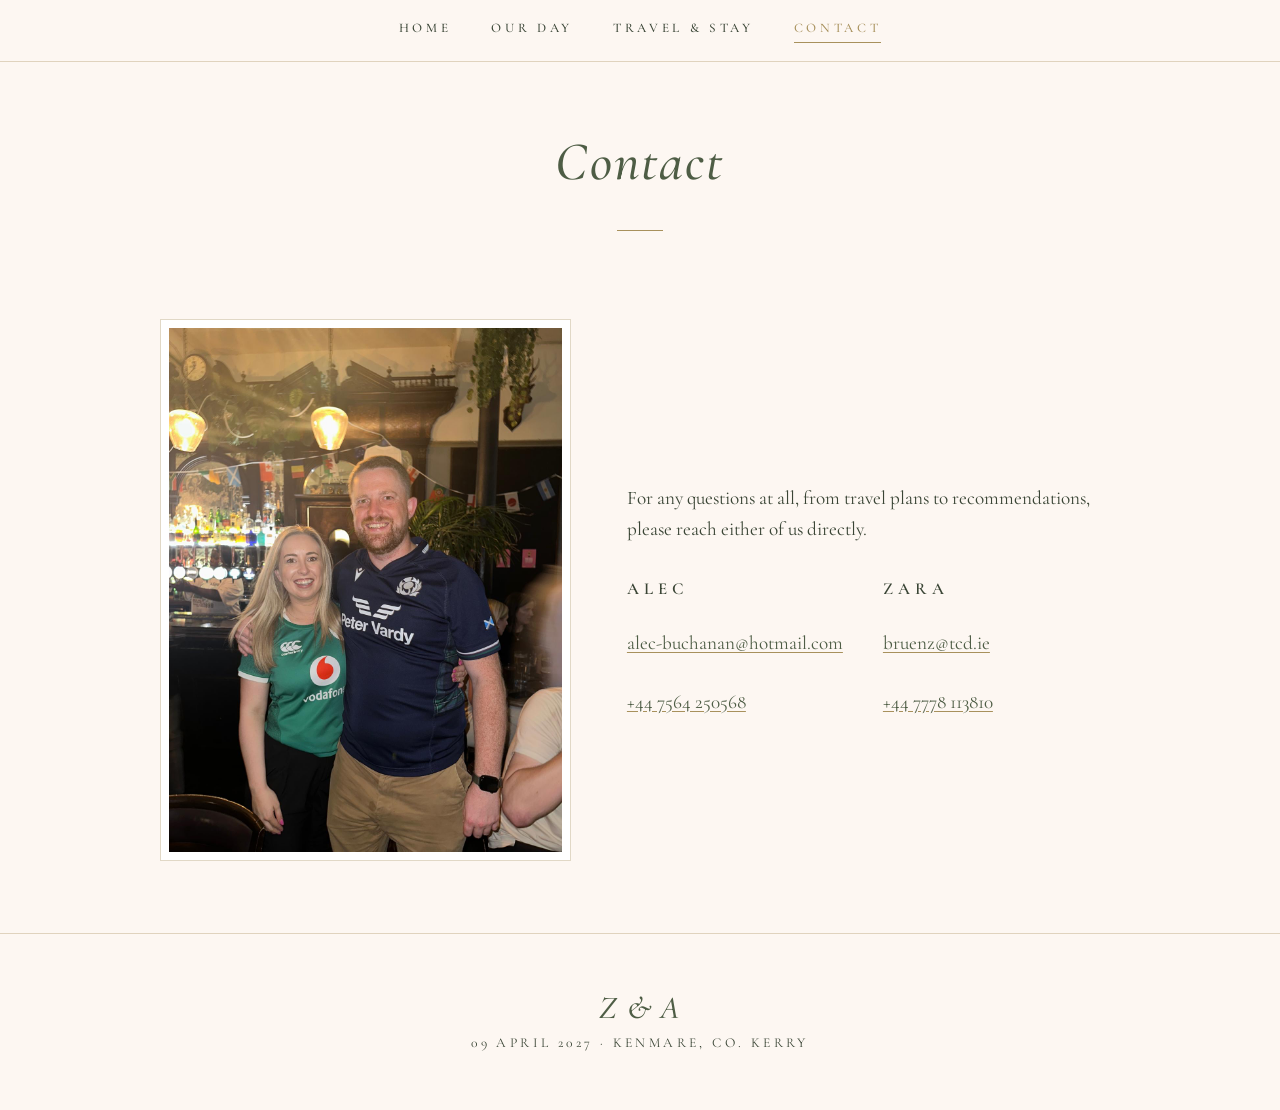
==== contact.html @ 66eda4f2 "Redesign as multi-page site with photos and updated content Separate tabs for Home, Our Day, Travel " ====
<!DOCTYPE html>
<html lang="en-GB">
<head>
  <meta charset="UTF-8">
  <meta name="viewport" content="width=device-width, initial-scale=1.0">
  <title>Contact — Zara &amp; Alec</title>
  <link rel="preconnect" href="https://fonts.googleapis.com">
  <link rel="preconnect" href="https://fonts.gstatic.com" crossorigin>
  <link href="https://fonts.googleapis.com/css2?family=Cormorant+Garamond:ital,wght@0,400;0,500;0,600;1,400;1,500&display=swap" rel="stylesheet">
  <link rel="stylesheet" href="css/styles.css">
</head>
<body>

  <nav class="site-nav">
    <a href="index.html">Home</a>
    <a href="our-day.html">Our Day</a>
    <a href="travel.html">Travel &amp; Stay</a>
    <a href="contact.html" class="active">Contact</a>
  </nav>

  <header class="page-head">
    <h1>Contact</h1>
  </header>

  <main>
    <section class="section">
      <div class="media-row">
        <figure class="media-photo">
          <img src="assets/photos/rugby-day.jpg" alt="Zara in an Ireland rugby shirt and Alec in a Scotland one, in a pub">
        </figure>
        <div class="media-text">
          <p>
            For any questions at all, from travel plans to recommendations,
            please reach either of us directly.
          </p>
          <div class="contacts">
            <div class="contact-card">
              <h3>Alec</h3>
              <p><a class="inline-link" href="mailto:alec-buchanan@hotmail.com">alec-buchanan@hotmail.com</a></p>
              <p><a class="inline-link" href="tel:+447564250568">+44 7564 250568</a></p>
            </div>
            <div class="contact-card">
              <h3>Zara</h3>
              <p><a class="inline-link" href="mailto:bruenz@tcd.ie">bruenz@tcd.ie</a></p>
              <p><a class="inline-link" href="tel:+447778113810">+44 7778 113810</a></p>
            </div>
          </div>
        </div>
      </div>
    </section>
  </main>

  <footer class="site-footer">
    <p class="names small">Z <span class="amp">&amp;</span> A</p>
    <p>09 April 2027 · Kenmare, Co. Kerry</p>
  </footer>

</body>
</html>
---- css/styles.css ----
:root {
  --cream: #fdf7f2;
  --cream-deep: #f5ede3;
  --ink: #3a4535;
  --forest: #4e5d45;
  --sage: #8a9a73;
  --gold: #a8915c;
  --river: #8fa9b4;
}

* {
  margin: 0;
  padding: 0;
  box-sizing: border-box;
}

html {
  scroll-behavior: smooth;
}

body {
  background: var(--cream);
  color: var(--ink);
  font-family: "Cormorant Garamond", Georgia, serif;
  font-size: 1.2rem;
  line-height: 1.65;
  -webkit-font-smoothing: antialiased;
}

/* Navigation */
.site-nav {
  position: sticky;
  top: 0;
  z-index: 10;
  display: flex;
  justify-content: center;
  gap: 2.5rem;
  padding: 1.1rem 1rem;
  background: color-mix(in srgb, var(--cream) 92%, transparent);
  backdrop-filter: blur(6px);
  border-bottom: 1px solid color-mix(in srgb, var(--gold) 35%, transparent);
}

.site-nav a {
  color: var(--ink);
  text-decoration: none;
  text-transform: uppercase;
  letter-spacing: 0.28em;
  font-size: 0.82rem;
  font-weight: 500;
}

.site-nav a:hover {
  color: var(--gold);
}

.site-nav a.active {
  color: var(--gold);
  border-bottom: 1px solid var(--gold);
  padding-bottom: 0.2rem;
}

/* Sub-page header */
.page-head {
  text-align: center;
  padding: 3.5rem 1.5rem 1rem;
}

.page-head h1 {
  font-family: "Cormorant Garamond", Georgia, serif;
  font-style: italic;
  font-weight: 500;
  font-size: clamp(2.3rem, 6vw, 3.4rem);
  letter-spacing: 0.04em;
  color: var(--forest);
}

.page-head h1::after {
  content: "";
  display: block;
  width: 46px;
  height: 1px;
  background: var(--gold);
  margin: 1.4rem auto 0;
}

/* Hero */
.hero {
  text-align: center;
  padding: 4rem 1.5rem 4.5rem;
  max-width: 1080px;
  margin: 0 auto;
}

.hero-split {
  display: grid;
  grid-template-columns: minmax(0, 1fr) minmax(0, 1fr);
  align-items: center;
  gap: 3.5rem;
}

.hero-art img {
  width: 100%;
  max-width: 520px;
  height: auto;
  display: block;
  margin: 0 auto;
}

@media (max-width: 760px) {
  .hero-split {
    grid-template-columns: 1fr;
    gap: 2.5rem;
  }

  .hero-art {
    order: -1;
  }
}

.names {
  font-family: "Cormorant Garamond", Georgia, serif;
  font-style: italic;
  font-weight: 500;
  font-size: clamp(2.9rem, 8vw, 4.8rem);
  letter-spacing: 0.04em;
  color: var(--forest);
  margin: 1.2rem 0 0.4rem;
  line-height: 1.15;
}

.names.small {
  font-size: 2rem;
  margin: 0 0 0.3rem;
}

.subline {
  font-style: italic;
  letter-spacing: 0.32em;
  color: var(--gold);
  font-size: 1.05rem;
  margin-bottom: 1.8rem;
}

.rule {
  width: 46px;
  height: 1px;
  background: var(--gold);
  margin: 1.6rem auto;
}

.venue-line {
  text-transform: uppercase;
  letter-spacing: 0.3em;
  font-size: 1rem;
  font-weight: 500;
}

.date-line {
  text-transform: uppercase;
  letter-spacing: 0.4em;
  font-size: clamp(1.4rem, 4vw, 1.9rem);
  font-weight: 600;
}

.countdown {
  font-style: italic;
  color: var(--gold);
  letter-spacing: 0.18em;
  margin-top: 1.2rem;
  font-size: 1.05rem;
}

/* Sections */
.section {
  padding: 4.5rem 1.5rem;
  text-align: center;
}

.section.alt {
  background: var(--cream-deep);
}

.section h2 {
  text-transform: uppercase;
  letter-spacing: 0.4em;
  font-size: 1.35rem;
  font-weight: 600;
  margin-bottom: 0.6rem;
}

.section h2::after {
  content: "";
  display: block;
  width: 46px;
  height: 1px;
  background: var(--gold);
  margin: 1.1rem auto 0;
}

.section h3 {
  text-transform: uppercase;
  letter-spacing: 0.3em;
  font-size: 1.05rem;
  font-weight: 600;
  margin-top: 3rem;
}

.section-intro,
.address {
  max-width: 620px;
  margin: 1.6rem auto 0;
}

.inline-link {
  color: var(--forest);
  text-decoration: underline;
  text-decoration-color: var(--gold);
  text-underline-offset: 3px;
}

.inline-link:hover {
  color: var(--gold);
}

/* Contact cards */
.contacts {
  display: flex;
  justify-content: center;
  gap: 4rem;
  flex-wrap: wrap;
  margin-top: 2.4rem;
}

.contact-card h3 {
  margin-top: 0;
  margin-bottom: 0.6rem;
}

.contact-card p {
  line-height: 1.9;
}

.address {
  font-style: italic;
  line-height: 1.8;
}

/* Schedule */
.schedule {
  max-width: 560px;
  margin: 2.2rem auto 0;
}

.schedule > div {
  display: flex;
  justify-content: space-between;
  gap: 1.5rem;
  padding: 0.9rem 0;
  border-bottom: 1px solid color-mix(in srgb, var(--gold) 30%, transparent);
  text-align: left;
}

.schedule dt {
  text-transform: uppercase;
  letter-spacing: 0.2em;
  font-size: 0.92rem;
  font-weight: 600;
  white-space: nowrap;
  padding-top: 0.2rem;
}

.schedule dd {
  font-style: italic;
  text-align: right;
}

/* Buttons */
.button {
  display: inline-block;
  margin-top: 2rem;
  padding: 0.75rem 2.4rem;
  border: 1px solid var(--gold);
  color: var(--ink);
  text-decoration: none;
  text-transform: uppercase;
  letter-spacing: 0.28em;
  font-size: 0.85rem;
  font-weight: 500;
  transition: background 0.25s ease, color 0.25s ease;
}

.button:hover {
  background: var(--gold);
  color: var(--cream);
}

/* Alternating photo and text rows */
.media-row {
  display: grid;
  grid-template-columns: minmax(0, 5fr) minmax(0, 6fr);
  gap: 3.5rem;
  align-items: center;
  max-width: 960px;
  margin: 0 auto;
  text-align: left;
}

.media-row.flip .media-photo {
  order: 2;
}

.media-photo {
  margin: 0;
}

.media-photo img {
  width: 100%;
  height: auto;
  display: block;
  border: 1px solid color-mix(in srgb, var(--gold) 35%, transparent);
  padding: 8px;
  background: #fff;
  box-sizing: border-box;
}

.media-text h2 {
  text-align: left;
}

.media-text h2::after {
  margin: 1.1rem 0 0;
}

.media-text p {
  margin-top: 1.4rem;
}

.media-text .address {
  margin: 1.4rem 0 0;
  text-align: left;
}

.media-text .button {
  margin-top: 1.8rem;
}

.media-text .contacts {
  justify-content: flex-start;
  gap: 2.5rem;
  margin-top: 1.8rem;
}

/* Plain lists */
.plain-list {
  list-style: none;
  margin-top: 1.4rem;
  padding: 0;
  font-style: italic;
}

.plain-list li {
  padding: 0.25rem 0;
}

.plain-list.centred {
  max-width: 620px;
  margin: 1.4rem auto 0;
}

@media (max-width: 700px) {
  .media-row,
  .media-row.flip {
    grid-template-columns: 1fr;
    gap: 1.8rem;
    text-align: center;
  }

  .media-row.flip .media-photo {
    order: 0;
  }

  .media-text h2 {
    text-align: center;
  }

  .media-text h2::after {
    margin: 1.1rem auto 0;
  }

  .media-text .address {
    text-align: center;
  }
}

/* Footer */
.site-footer {
  text-align: center;
  padding: 3.5rem 1.5rem;
  border-top: 1px solid color-mix(in srgb, var(--gold) 35%, transparent);
  letter-spacing: 0.25em;
  text-transform: uppercase;
  font-size: 0.85rem;
}

@media (max-width: 600px) {
  .site-nav {
    gap: 1.2rem;
  }

  .schedule > div {
    flex-direction: column;
    gap: 0.2rem;
  }

  .schedule dd {
    text-align: left;
  }
}
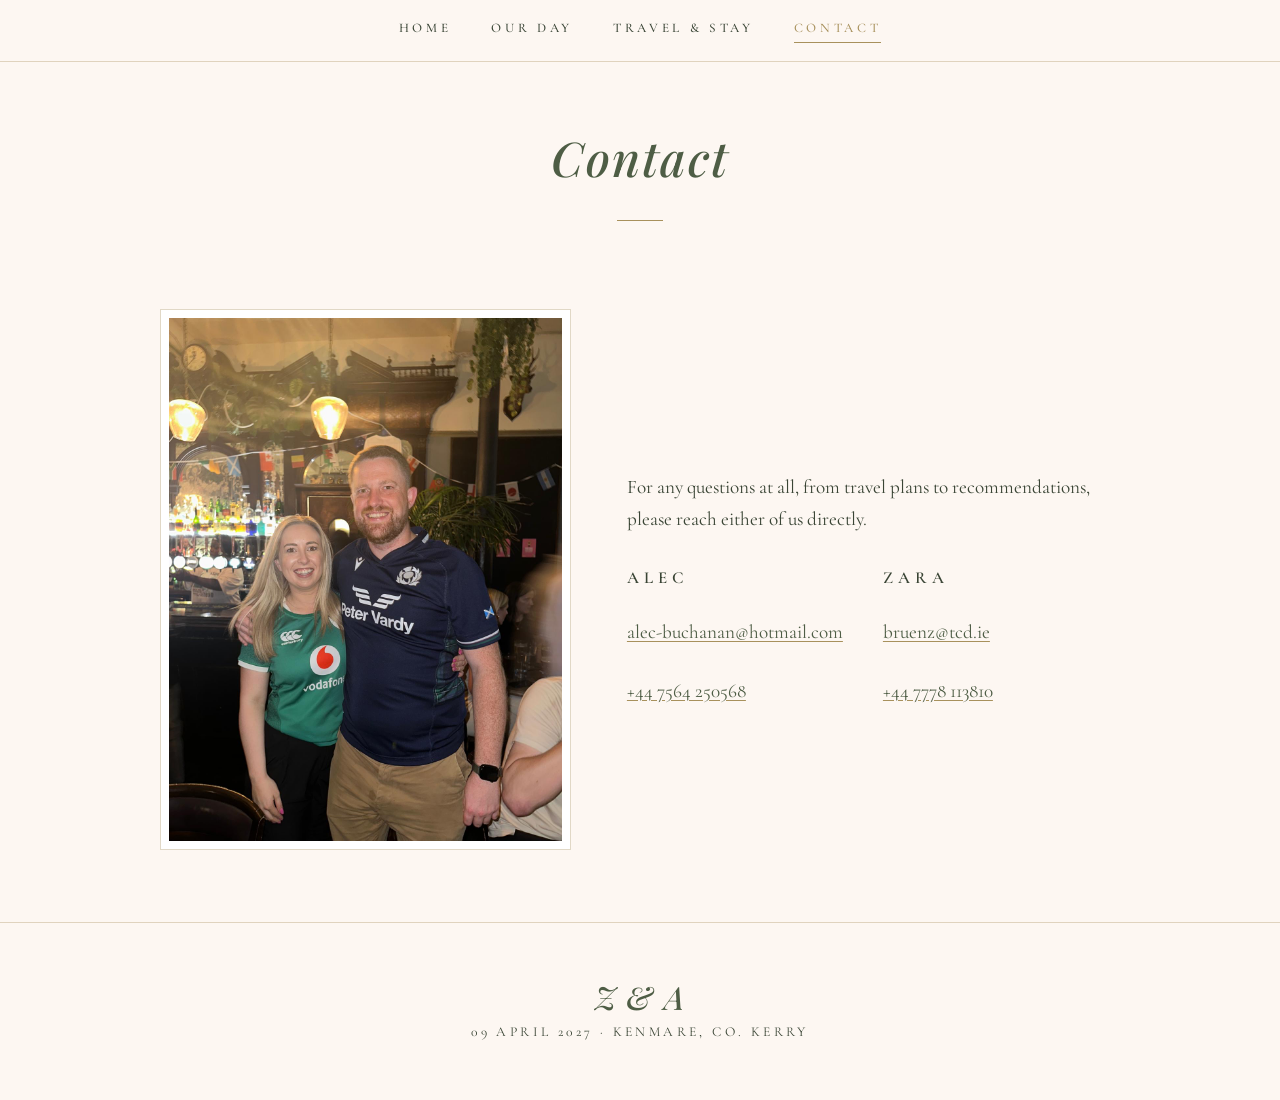
==== commit f21c9ff1: "Switch headers to Playfair Display and move proposal photo to Our Day Playfair Display italic replac" ====
--- a/contact.html
+++ b/contact.html
@@ -6,7 +6,7 @@
   <title>Contact — Zara &amp; Alec</title>
   <link rel="preconnect" href="https://fonts.googleapis.com">
   <link rel="preconnect" href="https://fonts.gstatic.com" crossorigin>
-  <link href="https://fonts.googleapis.com/css2?family=Cormorant+Garamond:ital,wght@0,400;0,500;0,600;1,400;1,500&display=swap" rel="stylesheet">
+  <link href="https://fonts.googleapis.com/css2?family=Cormorant+Garamond:ital,wght@0,400;0,500;0,600;1,400;1,500&family=Playfair+Display:ital,wght@1,500;1,600&display=swap" rel="stylesheet">
   <link rel="stylesheet" href="css/styles.css">
 </head>
 <body>
--- a/css/styles.css
+++ b/css/styles.css
@@ -67,10 +67,10 @@
 }
 
 .page-head h1 {
-  font-family: "Cormorant Garamond", Georgia, serif;
+  font-family: "Playfair Display", Georgia, serif;
   font-style: italic;
   font-weight: 500;
-  font-size: clamp(2.3rem, 6vw, 3.4rem);
+  font-size: clamp(2.1rem, 5.5vw, 3rem);
   letter-spacing: 0.04em;
   color: var(--forest);
 }
@@ -119,10 +119,10 @@
 }
 
 .names {
-  font-family: "Cormorant Garamond", Georgia, serif;
+  font-family: "Playfair Display", Georgia, serif;
   font-style: italic;
   font-weight: 500;
-  font-size: clamp(2.9rem, 8vw, 4.8rem);
+  font-size: clamp(2.6rem, 7vw, 4.2rem);
   letter-spacing: 0.04em;
   color: var(--forest);
   margin: 1.2rem 0 0.4rem;
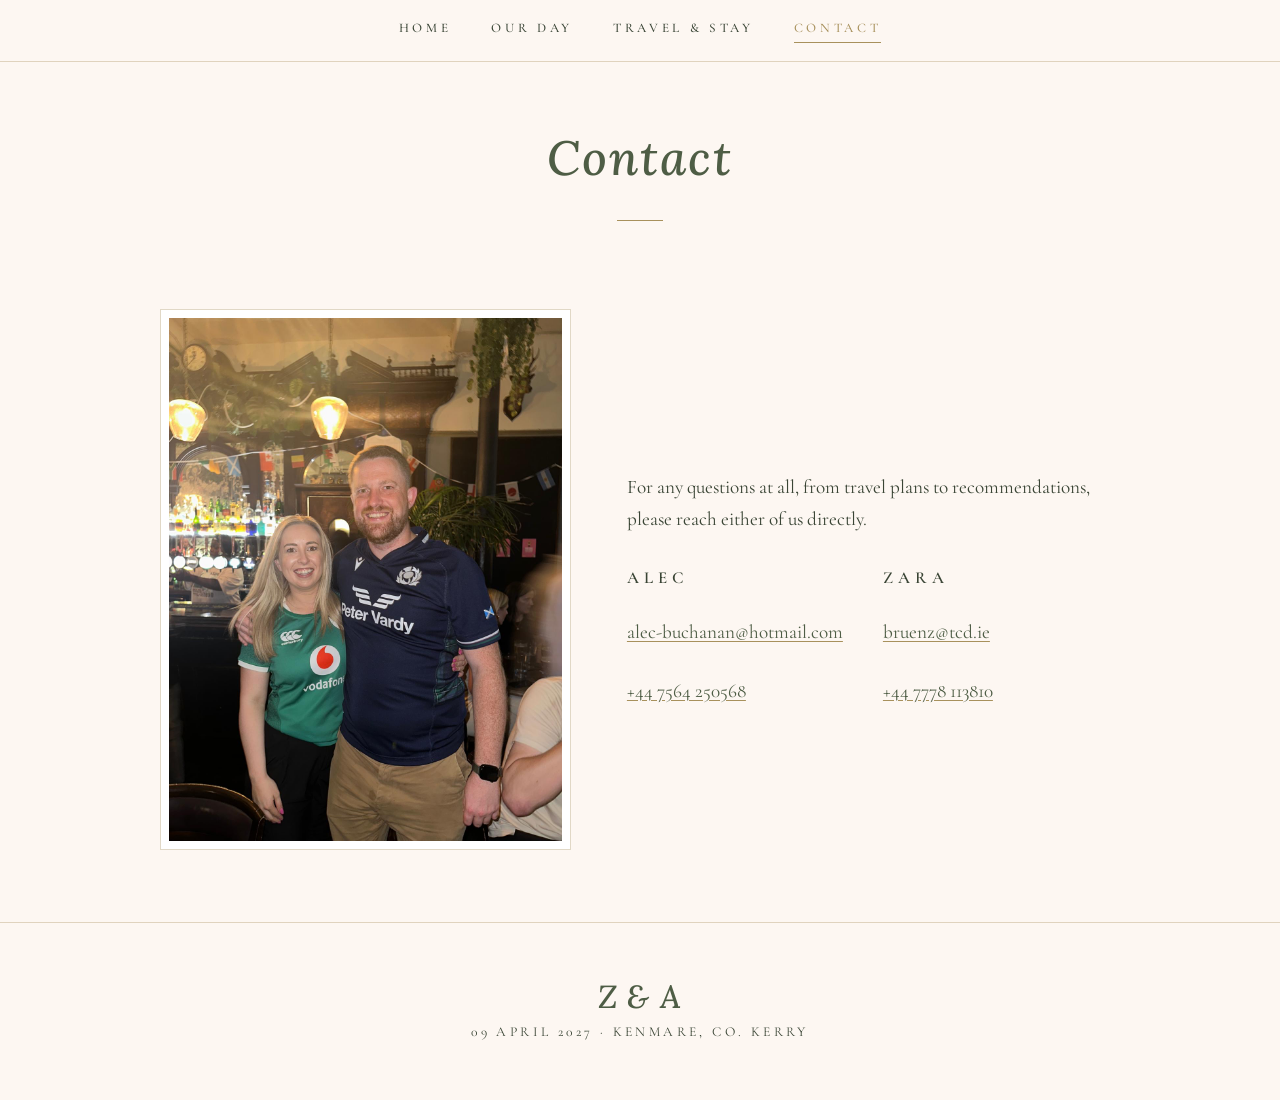
==== commit 24a39bfe: "Switch heading font from Playfair Display to Lora Co-Authored-By: Claude Fable 5 <noreply@anthropic." ====
--- a/contact.html
+++ b/contact.html
@@ -6,7 +6,7 @@
   <title>Contact — Zara &amp; Alec</title>
   <link rel="preconnect" href="https://fonts.googleapis.com">
   <link rel="preconnect" href="https://fonts.gstatic.com" crossorigin>
-  <link href="https://fonts.googleapis.com/css2?family=Cormorant+Garamond:ital,wght@0,400;0,500;0,600;1,400;1,500&family=Playfair+Display:ital,wght@1,500;1,600&display=swap" rel="stylesheet">
+  <link href="https://fonts.googleapis.com/css2?family=Cormorant+Garamond:ital,wght@0,400;0,500;0,600;1,400;1,500&family=Lora:ital,wght@1,500;1,600&display=swap" rel="stylesheet">
   <link rel="stylesheet" href="css/styles.css">
 </head>
 <body>
--- a/css/styles.css
+++ b/css/styles.css
@@ -67,7 +67,7 @@
 }
 
 .page-head h1 {
-  font-family: "Playfair Display", Georgia, serif;
+  font-family: "Lora", Georgia, serif;
   font-style: italic;
   font-weight: 500;
   font-size: clamp(2.1rem, 5.5vw, 3rem);
@@ -119,7 +119,7 @@
 }
 
 .names {
-  font-family: "Playfair Display", Georgia, serif;
+  font-family: "Lora", Georgia, serif;
   font-style: italic;
   font-weight: 500;
   font-size: clamp(2.6rem, 7vw, 4.2rem);
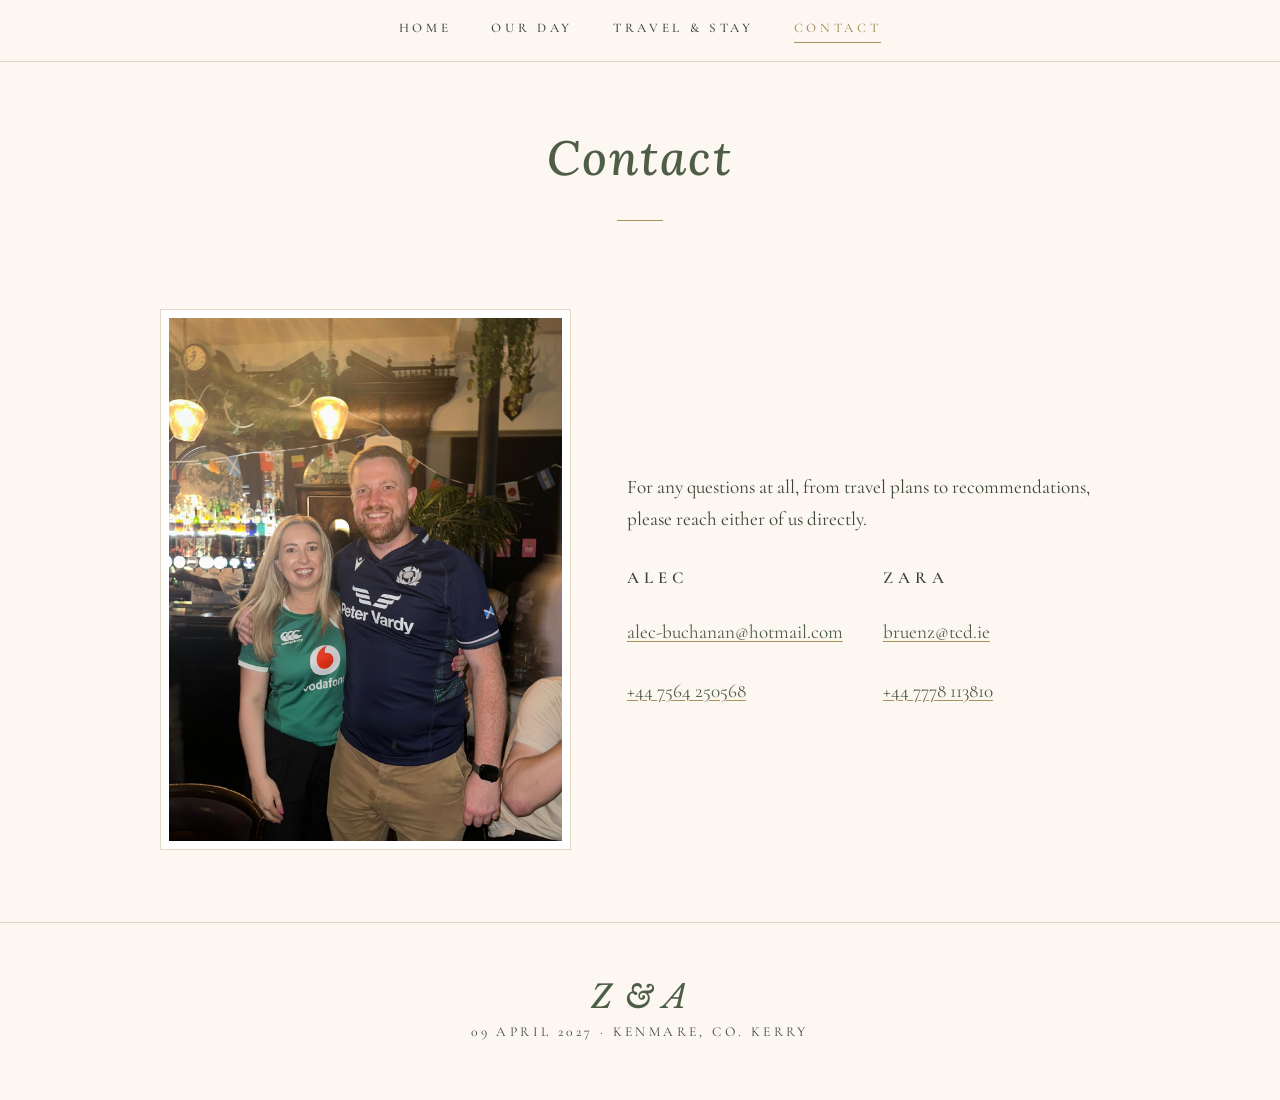
==== commit 1d703ef0: "Use Libre Baskerville for names, add church parking, swap accommodation photo Co-Authored-By: Claude" ====
--- a/contact.html
+++ b/contact.html
@@ -6,7 +6,7 @@
   <title>Contact — Zara &amp; Alec</title>
   <link rel="preconnect" href="https://fonts.googleapis.com">
   <link rel="preconnect" href="https://fonts.gstatic.com" crossorigin>
-  <link href="https://fonts.googleapis.com/css2?family=Cormorant+Garamond:ital,wght@0,400;0,500;0,600;1,400;1,500&family=Lora:ital,wght@1,500;1,600&display=swap" rel="stylesheet">
+  <link href="https://fonts.googleapis.com/css2?family=Cormorant+Garamond:ital,wght@0,400;0,500;0,600;1,400;1,500&family=Libre+Baskerville:ital,wght@0,400;0,700;1,400&family=Lora:ital,wght@1,500;1,600&display=swap" rel="stylesheet">
   <link rel="stylesheet" href="css/styles.css">
 </head>
 <body>
--- a/css/styles.css
+++ b/css/styles.css
@@ -119,9 +119,9 @@
 }
 
 .names {
-  font-family: "Lora", Georgia, serif;
-  font-style: italic;
-  font-weight: 500;
+  font-family: "Libre Baskerville", Georgia, serif;
+  font-style: italic;
+  font-weight: 400;
   font-size: clamp(2.6rem, 7vw, 4.2rem);
   letter-spacing: 0.04em;
   color: var(--forest);
@@ -138,7 +138,7 @@
   font-style: italic;
   letter-spacing: 0.32em;
   color: var(--gold);
-  font-size: 1.05rem;
+  font-size: clamp(1.4rem, 3vw, 1.7rem);
   margin-bottom: 1.8rem;
 }
 
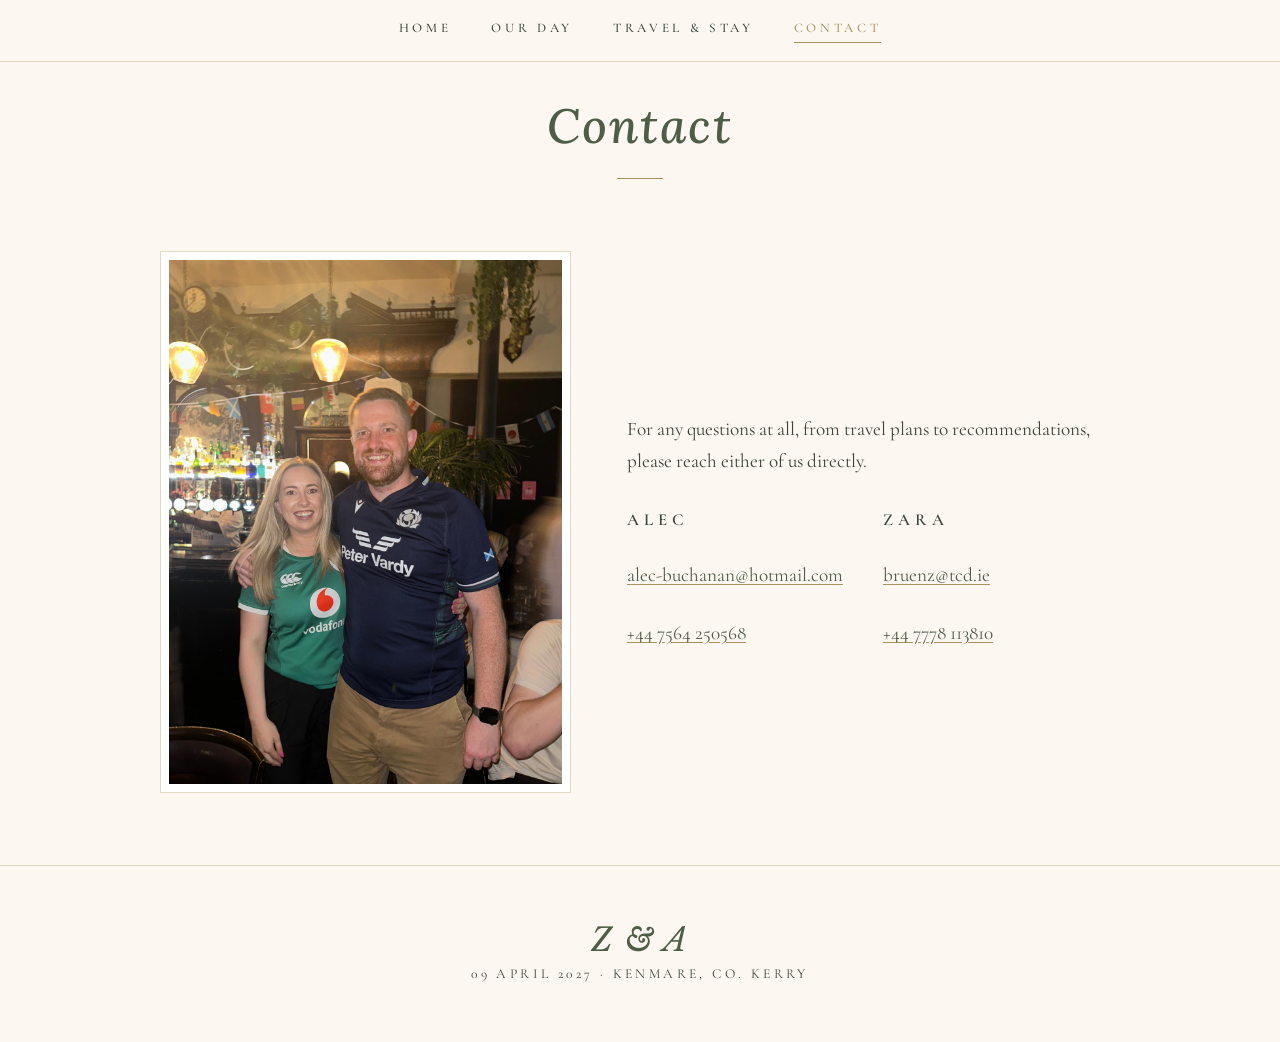
==== commit a4029ed2: "Add console greeting for Louis and favicon set Interlinked rings favicon as SVG, PNG, apple touch ic" ====
--- a/contact.html
+++ b/contact.html
@@ -7,6 +7,9 @@
   <link rel="preconnect" href="https://fonts.googleapis.com">
   <link rel="preconnect" href="https://fonts.gstatic.com" crossorigin>
   <link href="https://fonts.googleapis.com/css2?family=Cormorant+Garamond:ital,wght@0,400;0,500;0,600;1,400;1,500&family=Libre+Baskerville:ital,wght@0,400;0,700;1,400&family=Lora:ital,wght@1,500;1,600&display=swap" rel="stylesheet">
+  <link rel="icon" href="assets/favicon.svg" type="image/svg+xml">
+  <link rel="icon" href="assets/favicon-32.png" type="image/png" sizes="32x32">
+  <link rel="apple-touch-icon" href="assets/apple-touch-icon.png">
   <link rel="stylesheet" href="css/styles.css">
 </head>
 <body>
@@ -55,5 +58,6 @@
     <p>09 April 2027 · Kenmare, Co. Kerry</p>
   </footer>
 
+  <script src="js/main.js"></script>
 </body>
 </html>
--- a/css/styles.css
+++ b/css/styles.css
@@ -63,7 +63,7 @@
 /* Sub-page header */
 .page-head {
   text-align: center;
-  padding: 3.5rem 1.5rem 1rem;
+  padding: 1.5rem 1.5rem 0;
 }
 
 .page-head h1 {
@@ -81,7 +81,7 @@
   width: 46px;
   height: 1px;
   background: var(--gold);
-  margin: 1.4rem auto 0;
+  margin: 0.8rem auto 0;
 }
 
 /* Hero */
@@ -393,6 +393,30 @@
   }
 }
 
+/* Map figure */
+.map-figure {
+  max-width: 560px;
+  margin: 3rem auto 0;
+  padding: 0 1.5rem;
+}
+
+.map-figure img {
+  width: 100%;
+  height: auto;
+  display: block;
+  border: 1px solid color-mix(in srgb, var(--gold) 35%, transparent);
+  padding: 8px;
+  background: #fff;
+  box-sizing: border-box;
+}
+
+.map-figure figcaption {
+  font-style: italic;
+  color: var(--gold);
+  margin-top: 0.9rem;
+  text-align: center;
+}
+
 /* Footer */
 .site-footer {
   text-align: center;
